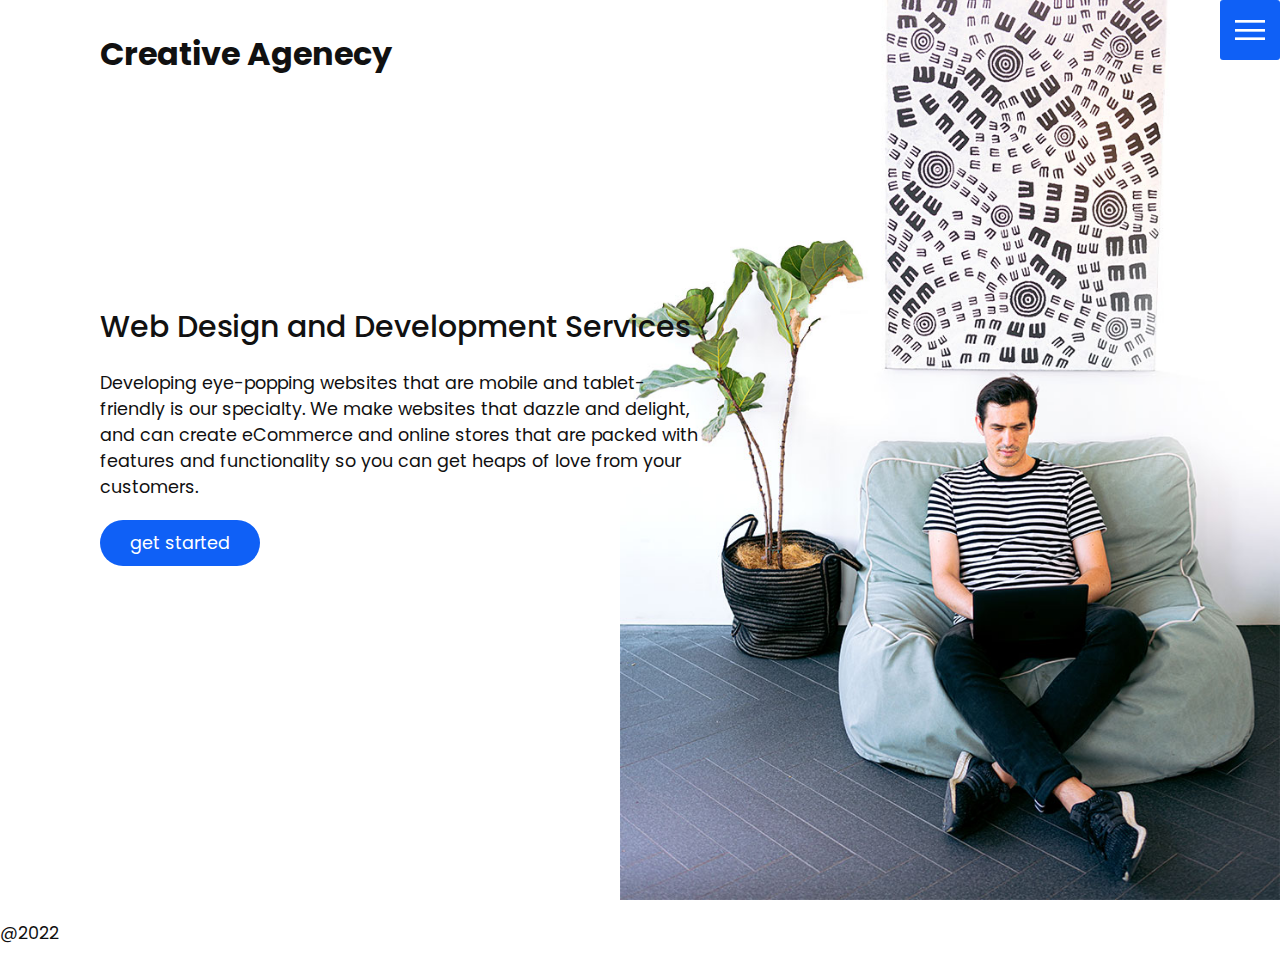
==== index.html @ b3590aa3 "myCompanySite" ====
<html lang="en">
<head>
    <meta charset="UTF-8">
    <meta http-equiv="X-UA-Compatible" content="IE=edge">
    <meta name="viewport" content="width=device-width, initial-scale=1.0">
    <link rel="stylesheet" href="css/style.css">
    <title>myCompany</title>
</head>
<body>
        <header>
                <div class="logo">Creative Agenecy </div>
                <div class="toggle "></div>
                <div class="navagation ">
                <ul>
                    <li><a href="index.html">Home</a></li>
                    <li><a href="services.html">Services</a></li>
                    <li><a href="work.html">Work</a></li>
                    <li><a href="contact.html">Contact</a></li>
                </ul>
             
                <div class="soical-bar">
                    <ul>
                        <li>
                            <a href="https://www.facebook.com/">
                                <img src="images/facebook.png"  target="_blank"alt="">
                            </a>
                        </li>
                            <li>
                            <a href="https://www.twitter.com/">
                                <img src="images/twitter.png"  target="_blank"alt="">
                            </a>
                        </li>
                            <li>
                            <a href="https://www.instagram.com/">
                                <img src="images/instagram.png"  target="_blank"alt="">
                            </a>
                        </li>
                    </ul>
                    <a href="mailto:you@email.com" class="eamil-icon">
                        <img src="images/email.png" alt="">
                    </a>
                </div>

               </div>
              </header>
        <section class="home">
            <img src="images/home-img.jpg"  class="home-img"alt="">
            <div class="home-contant">
                <h1>Web Design and Development Services </h1>
                <p>Developing eye-popping websites that are mobile and tablet-friendly
                     is our specialty. We make websites that dazzle and delight, and can create eCommerce and online stores that are packed 
                     with features and functionality so you can get heaps of love from your customers.


<br>
            <a href="contact.html" class="btn">get started</a>
    </div>
        </section>

        <footer>
            <p>@2022</p>
        </footer>




    <script src="js/app.js"></script>
</body>
</html>
---- css/style.css ----
@import url('https://fonts.googleapis.com/css?family=Poppins:200,300,400,500,600,700,800,900&display=swap');



:root{
    --primary-color:#0f60f6;
}



*{
    margin: 0;
    padding: 0;
    box-sizing: border-box;
}

html,body{
    font-family: 'Poppins',sans-serif;
    color: #111;
}


h1{
    font-size: 30px;
    font-weight: 500;
}

p{margin: 20px 0 10px 0;
    font-size: 1.1rem;

}

/* section */
section{
    display: flex;
    flex-direction: column;
    height: 100vh;
    align-items: center;
    padding:100px;
    margin-top: 60px;

}
section.home{
    flex-direction: row;
    margin: 0;
}
/* home page */
.home-contant{
    z-index:10 ;
    max-width: 600px;
    position: relative;
}
.btn:hover{
    transform: scale(0.98);

}
.btn{
    cursor: pointer;
    display: inline-block;
    background:var(--primary-color);
    color: #fff;
    text-decoration: none;
    padding: 10px 30px;
    margin: 20px 0;
    border-radius: 35px;
}

.logo{
    position: absolute;
    top: 30px;
    left: 100px;
    font-size: 2rem;
    font-weight: 700;
    z-index: 20;
}

/* toggle */
.toggle{
    position: fixed;
    top: 0;
    right: 0;
    width: 60px;
    height: 60px;
    background:var(--primary-color) url(../images/menu.png);
    z-index: 20;
    background-size: 30px;
    background-position: center;
    background-repeat: no-repeat;
    cursor: pointer;
    border-radius: 3px;
}
/* close */
.toggle.active{
background:var(--primary-color) url(../images/close.png);
background-size: 20px;
background-position: center;
background-repeat: no-repeat;

}

/* navigation */
.navagation{
position: fixed;
top:0;
left: 100%;
width: 100%;
height: 100%;
background-color: #fff;
z-index: 15;
display: flex;
justify-content: center;
align-items: center;
}

.navagation.active{
    left: 0;

}
.navagation ul{
    position: relative;

}
.navagation ul li{
    position: relative;
    list-style: none;
    text-align: center;
}
.navagation ul li a{
    font-size: 2.2rem;
    color: #111;
    text-decoration: none;
    font-weight: 300;
   

}
.navagation ul li a:hover{
    color: var(--primary-color);

}



/* SERVICES */
.services{
    margin-top: 40px;
    display: grid;
    grid-template-columns: repeat(3, 1fr);
    gap:40px;
    text-align: center;

}
.services .serivce{
    font-size: 24px;
    font-weight: 500;
    margin-top: 20px;
    color: #1b206e;
}

.services .serivce .icon img{
    max-width: 100px;

}
.services .serivce:hover{
    box-shadow: 0 10px 30px rgba(0,0,0,0.2);

}


/* WORK PAGE */
.portfolio {
  display: flex;
  flex-wrap: wrap;
  justify-content: center;
  margin-top: 20px;
}

.portfolio .item {
  position: relative;
  width: 300px;
  height: 300px;
  margin: 5px;
}

.portfolio .item img {
  width: 100%;
  height: 100%;
}

.portfolio .item .action {
  position: absolute;
  top: 0;
  left: 0;
  width: 100%;
  height: 100%;
  background: rgba(0, 0, 0, 0.8);
  display: flex;
  justify-content: center;
  align-items: center;
  opacity: 0;
  transition: 0.5s;
}

.portfolio .item:hover .action {
  opacity: 1;
}

.portfolio .item .action a {
  display: inline-block;
  color: #fff;
  text-decoration: none;
  border: 1px solid #fff;
  padding: 5px 15px;
}

/* CONTACT */
.contact {
  position: relative;
  width: 100%;
  margin-top: 50px;
  display: flex;
  justify-content: space-between;
  align-items: flex-start;
}

.contact-form {
  position: relative;
  background: #f9f9f9;
  width: calc(100% - 400px);
  padding: 60px 40px 20px;
}

.contact-form form {
  width: 100%;
}

.contact-form .row {
  width: 100%;
  display: flex;
}

.contact-form .input50 {
  width: 50%;
  margin: 0 10px;
}

.contact-form .input100 {
  width: 100%;
  margin: 0 10px;
}

.contact-form .row input,
.contact-form .row textarea {
  position: relative;
  border: 1px solid rgba(0, 0, 0, 0.2);
  color: #111;
  background: transparent;
  width: 100%;
  padding: 10px;
  outline: none;
  font-size: 16px;
  font-weight: 300;
  margin: 10px 0;
  resize: none;
}

.contact-form .row textarea {
  height: 150px;
}

.contact-form .row input[type='submit'] {
  background-color: var(--secondary-color);
  color: #fff;
  margin: 0;
  text-transform: uppercase;
  letter-spacing: 2px;
  font-weight: 300;
  border: 0;
  cursor: pointer;
}

.contact-info {
  width: 350px;
  background: #f9f9f9;
  padding: 60px 40px 20px;
}

.contact-info .info-box {
  display: flex;
  align-items: flex-start;
  margin-bottom: 40px;
}

.contact-info .info-box .contact-icon {
  width: 20px;
  margin-right: 40px;
}

.contact-info .info-box .details h4 {
  color: var(--secondary-color);
}

.contact-info .info-box .details p,
.contact-info .info-box .details a {
  color: #111;
}


/* email icon */
.navagation .eamil-icon{
    position: absolute;
    bottom: 20px;
    transform: scale(.5);
}

.navagation .soical-bar{
    position: absolute;
    top: 0;
    left: 0;
    width: 60px;
    height: 100%;
    display: flex;
    justify-content: center;
    align-items: center;

}
.navagation .soical-bar a{
display: inline-block;
transform: scale(0.45);

}

.home-img{
    position: absolute;
     bottom: 0;
     right: 0;
     height: 110%;
}


/* media query */
@media(max-width:1068px){
    .home-img{
        display: none;
    }
    .logo{
        top:10px;
        left: 40px;
        font-size: 1.5rem;
    }
    section{
        padding: 100px 40px;
    }


    .navagation ul li a{
        font-size: 2rem;
    }
    .services{
        grid-template-columns: repeat(2, 1fr);
    }

  .contact {
    flex-direction: column;
  }

  .contact-form {
    width: 100%;
    padding: 30px 30px 20px;
  }

  .contact-form .row {
    flex-direction: column;
  }

  .contact-form .input50,
  .contact-form .input100 {
    width: 100%;
    margin: 0;
  }

  .contact-info {
    width: 100%;
    margin-top: 20px;
    padding: 30px 30px 20px;
  }
}


@media(max-width:768px){
    .services{
        grid-template-columns: 1fr;
    }
}
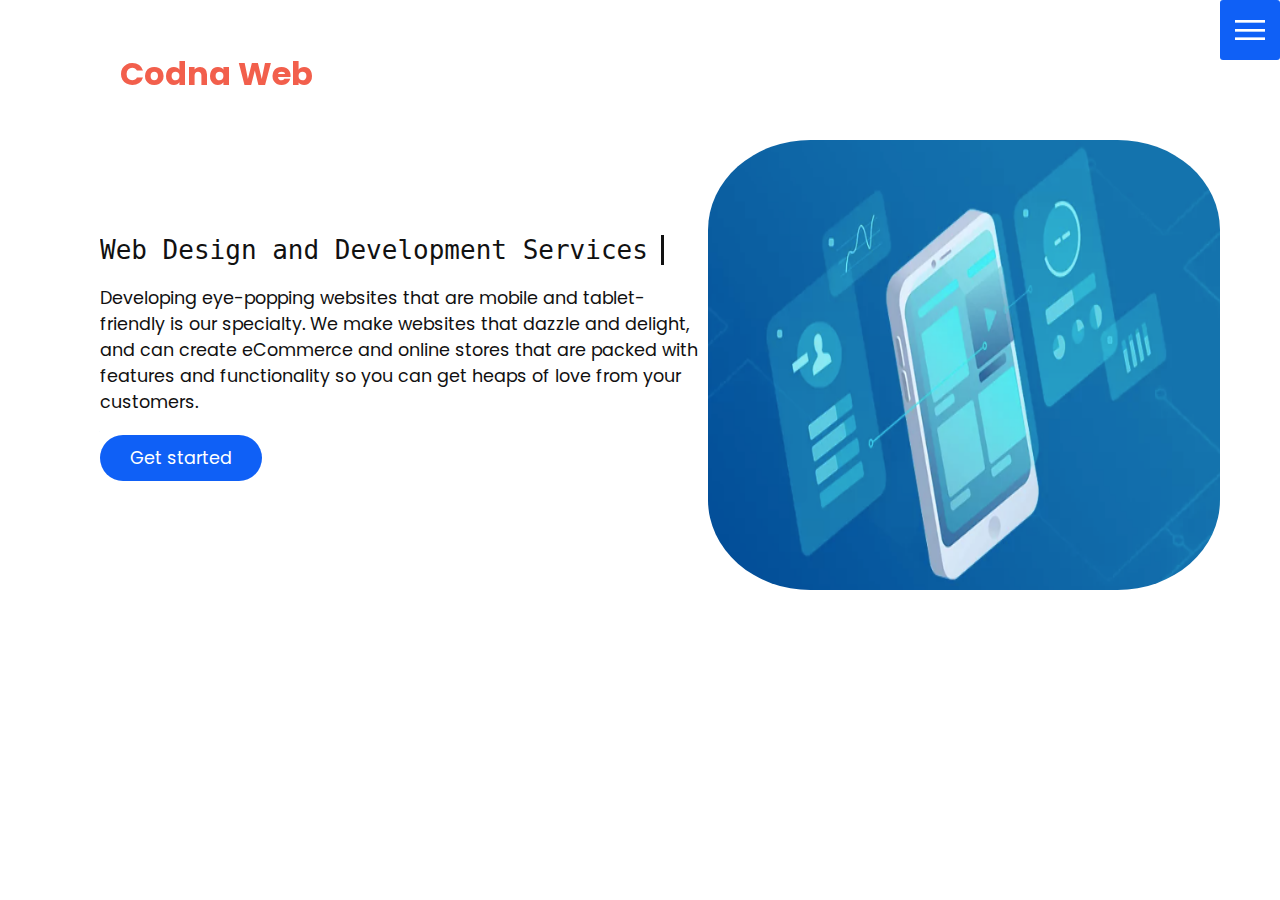
==== commit e962e87d: "NEW CHANGES" ====
--- a/index.html
+++ b/index.html
@@ -4,11 +4,12 @@
     <meta http-equiv="X-UA-Compatible" content="IE=edge">
     <meta name="viewport" content="width=device-width, initial-scale=1.0">
     <link rel="stylesheet" href="css/style.css">
-    <title>myCompany</title>
+    <title>CodnaWeb</title>
 </head>
 <body>
+    
         <header>
-                <div class="logo">Creative Agenecy </div>
+                <h2 data-splitting class="logo line">Codna Web</h2>
                 <div class="toggle "></div>
                 <div class="navagation ">
                 <ul>
@@ -43,23 +44,23 @@
 
                </div>
               </header>
+              
         <section class="home">
-            <img src="images/home-img.jpg"  class="home-img"alt="">
+            <img src="images/apps2.png"  class="home-img"alt="">
             <div class="home-contant">
-                <h1>Web Design and Development Services </h1>
-                <p>Developing eye-popping websites that are mobile and tablet-friendly
+               <br>
+                <h1 class="typing">Web Design and Development Services </h1>
+                <p class="">Developing eye-popping websites that are mobile and tablet-friendly
                      is our specialty. We make websites that dazzle and delight, and can create eCommerce and online stores that are packed 
                      with features and functionality so you can get heaps of love from your customers.
 
 
 <br>
-            <a href="contact.html" class="btn">get started</a>
+
+            <a href="contact.html" class="btn">Get started</a>
     </div>
         </section>
 
-        <footer>
-            <p>@2022</p>
-        </footer>
 
 
 
--- a/css/style.css
+++ b/css/style.css
@@ -17,6 +17,7 @@
 html,body{
     font-family: 'Poppins',sans-serif;
     color: #111;
+    height: 100%;
 }
 
 
@@ -34,7 +35,7 @@
 section{
     display: flex;
     flex-direction: column;
-    height: 100vh;
+    height: 80vh;
     align-items: center;
     padding:100px;
     margin-top: 60px;
@@ -65,14 +66,75 @@
     border-radius: 35px;
 }
 
-.logo{
-    position: absolute;
+.logo {
     top: 30px;
     left: 100px;
     font-size: 2rem;
     font-weight: 700;
     z-index: 20;
-}
+    position: fixed;
+    display: table;
+    min-width: 70%;
+    height: 90px;
+    padding: 20px;
+    box-sizing: border-box;
+    position: fixed;
+    color: #f25f4c;
+
+
+
+}
+.typing{
+width: 36ch;
+  animation: typing 2s steps(22), blink .5s step-end infinite alternate;
+  white-space: nowrap;
+  overflow: hidden;
+  border-right: 3px solid;
+  font-family: monospace;
+  font-size: 2em;
+}
+
+@keyframes typing {
+  from {
+    width: 0
+  }
+}
+    
+@keyframes blink {
+  50% {
+    border-color: transparent
+  }
+}
+
+
+.text{
+  	
+	margin-left: 40%;
+	transform: translateX(-200%);
+	opacity: 0;
+	animation: slide-in-anim 2.5s ease-out forwards;}
+
+  
+@keyframes slide-in-anim {
+	20% {
+		opacity: 0;
+	}
+	60% {
+		transform: translateX(-45%);
+	}
+	75% {
+		transform: translateX(-52%);
+	}
+	100% {
+		opacity: 1;
+		transform: translateX(-50%);
+	}
+}
+
+
+
+
+
 
 /* toggle */
 .toggle{
@@ -141,12 +203,21 @@
 
 
 /* SERVICES */
+.title h2{
+  font-family:Verdana, Geneva, Tahoma, sans-serif;
+  font-weight: 200;
+  color: #111;
+  
+}
 .services{
     margin-top: 40px;
     display: grid;
     grid-template-columns: repeat(3, 1fr);
     gap:40px;
-    text-align: center;
+    text-align:center;
+    justify-content:center;
+
+
 
 }
 .services .serivce{
@@ -158,10 +229,16 @@
 
 .services .serivce .icon img{
     max-width: 100px;
+    border-radius: 30px;
+    max-height: 100px;
+
 
 }
 .services .serivce:hover{
     box-shadow: 0 10px 30px rgba(0,0,0,0.2);
+    border-radius: 30px;
+    background-color: antiquewhite;
+
 
 }
 
@@ -171,12 +248,16 @@
   display: flex;
   flex-wrap: wrap;
   justify-content: center;
-  margin-top: 20px;
+  margin-top: 50px;
+  gap: 30px 20px;
+    min-height: 100vh;
+
+
 }
 
 .portfolio .item {
   position: relative;
-  width: 300px;
+  width: 500px;
   height: 300px;
   margin: 5px;
 }
@@ -184,6 +265,8 @@
 .portfolio .item img {
   width: 100%;
   height: 100%;
+  border: solid;
+border-radius: 30px;
 }
 
 .portfolio .item .action {
@@ -201,7 +284,9 @@
 }
 
 .portfolio .item:hover .action {
-  opacity: 1;
+  opacity: 2;
+  border-radius: 30px;
+
 }
 
 .portfolio .item .action a {
@@ -209,7 +294,7 @@
   color: #fff;
   text-decoration: none;
   border: 1px solid #fff;
-  padding: 5px 15px;
+  padding: 15px 15px;
 }
 
 /* CONTACT */
@@ -331,9 +416,13 @@
 
 .home-img{
     position: absolute;
-     bottom: 0;
-     right: 0;
-     height: 110%;
+     bottom: 10px;
+     right: 10px;
+     height: 50%;
+     top: 10%;
+     width: 40%;
+     margin: 50px;
+     border-radius: 20%;
 }
 
 
